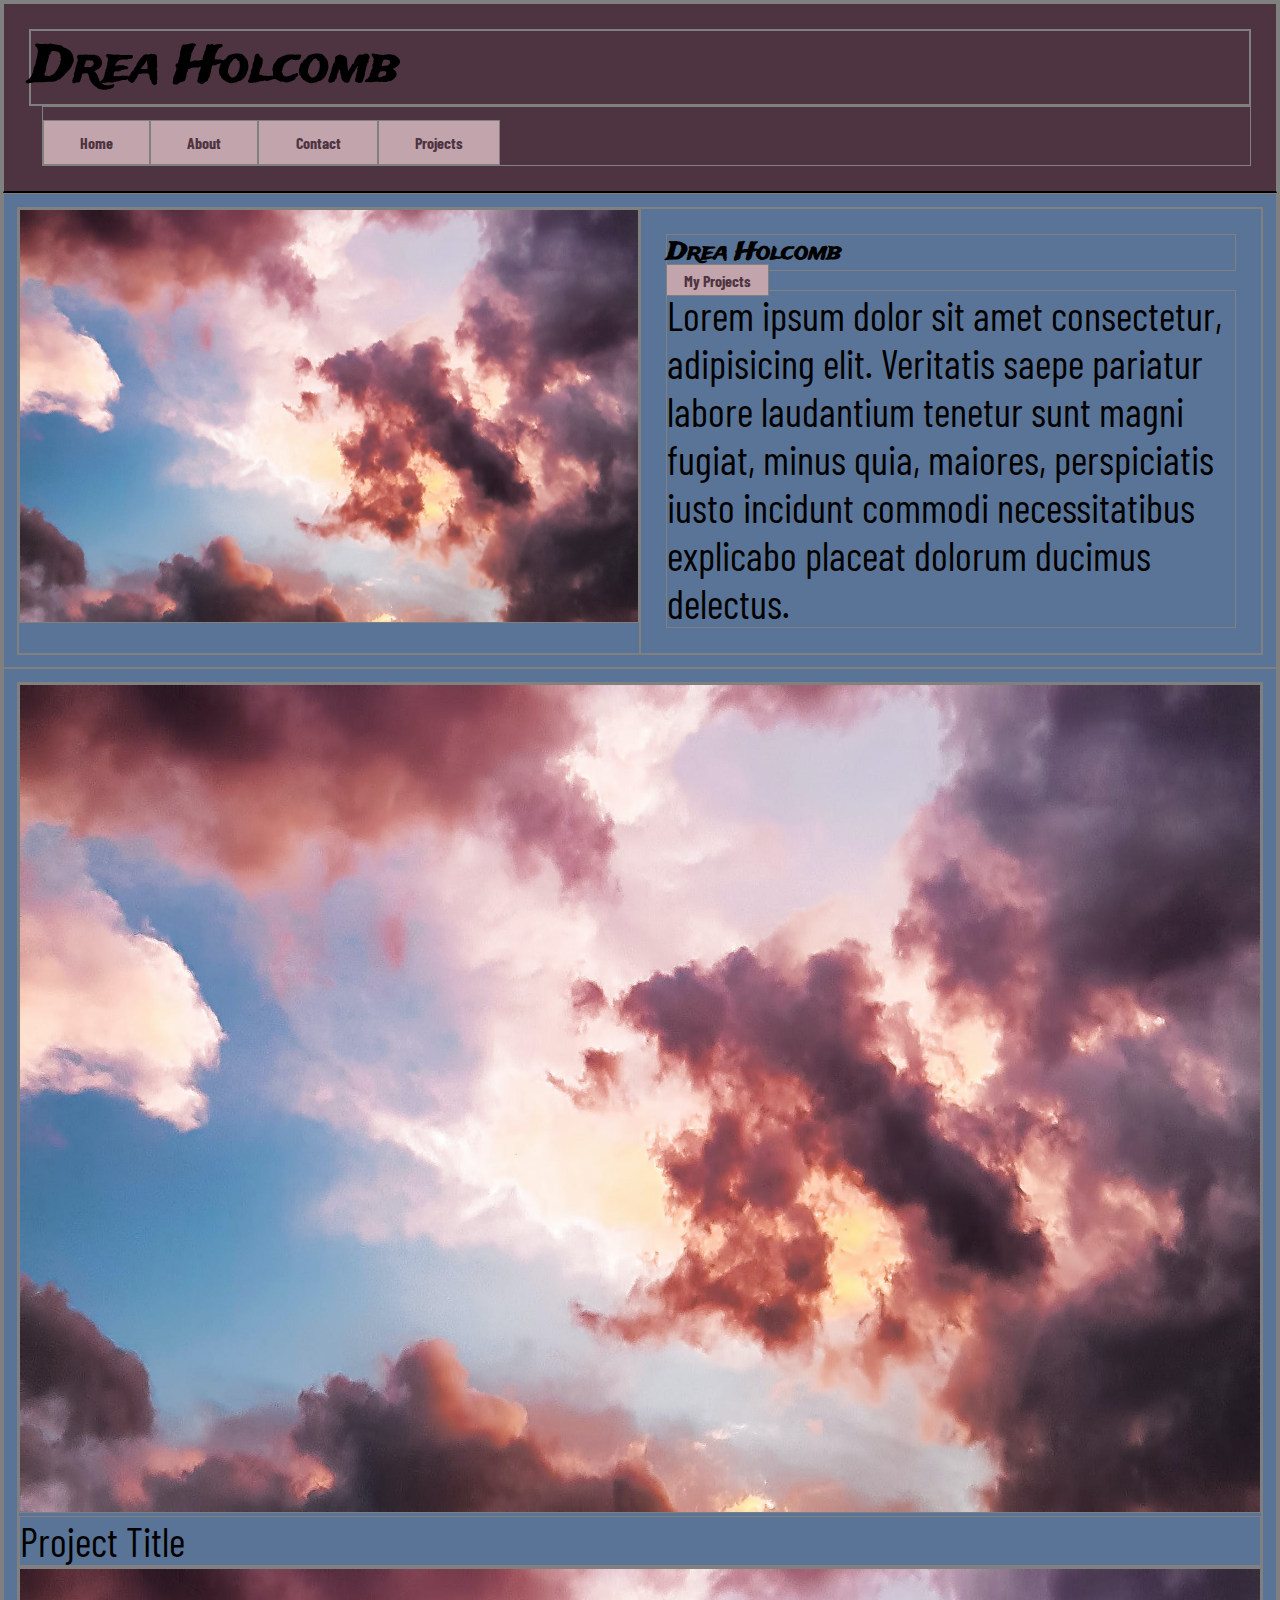
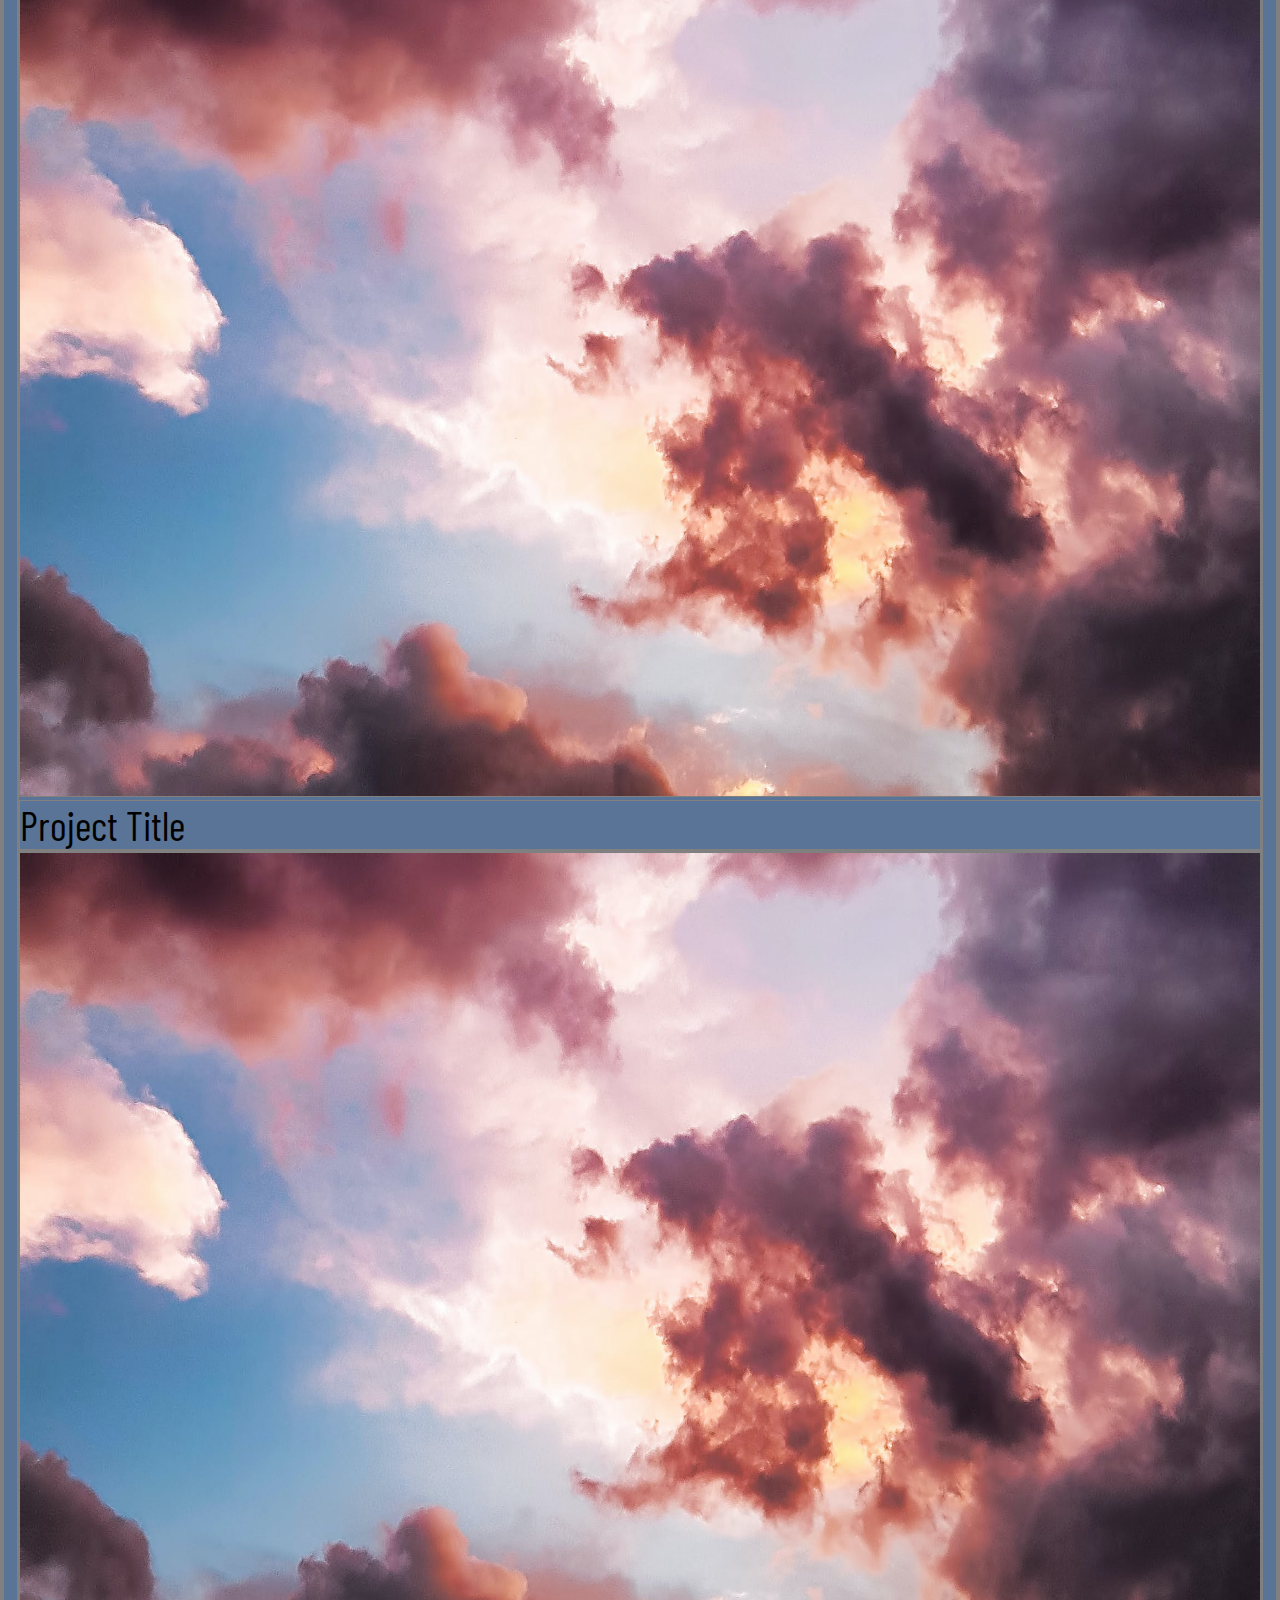
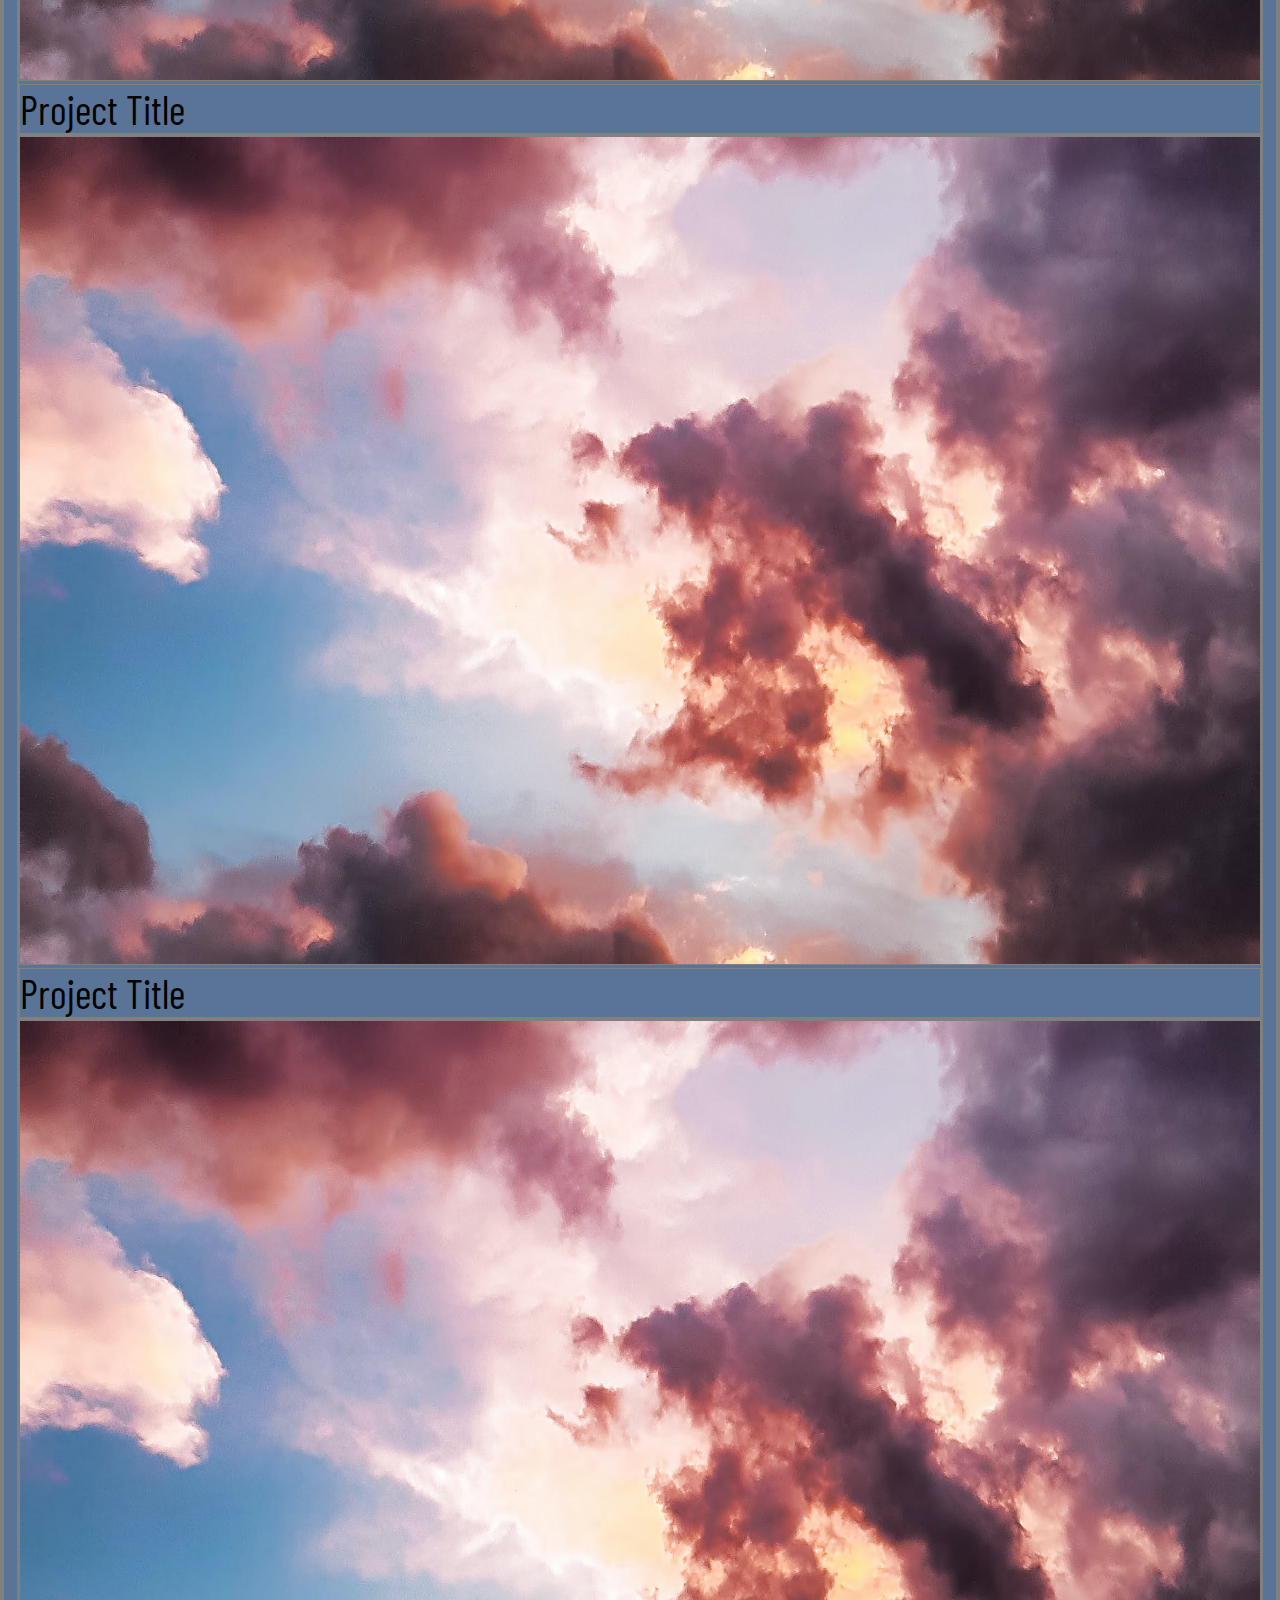
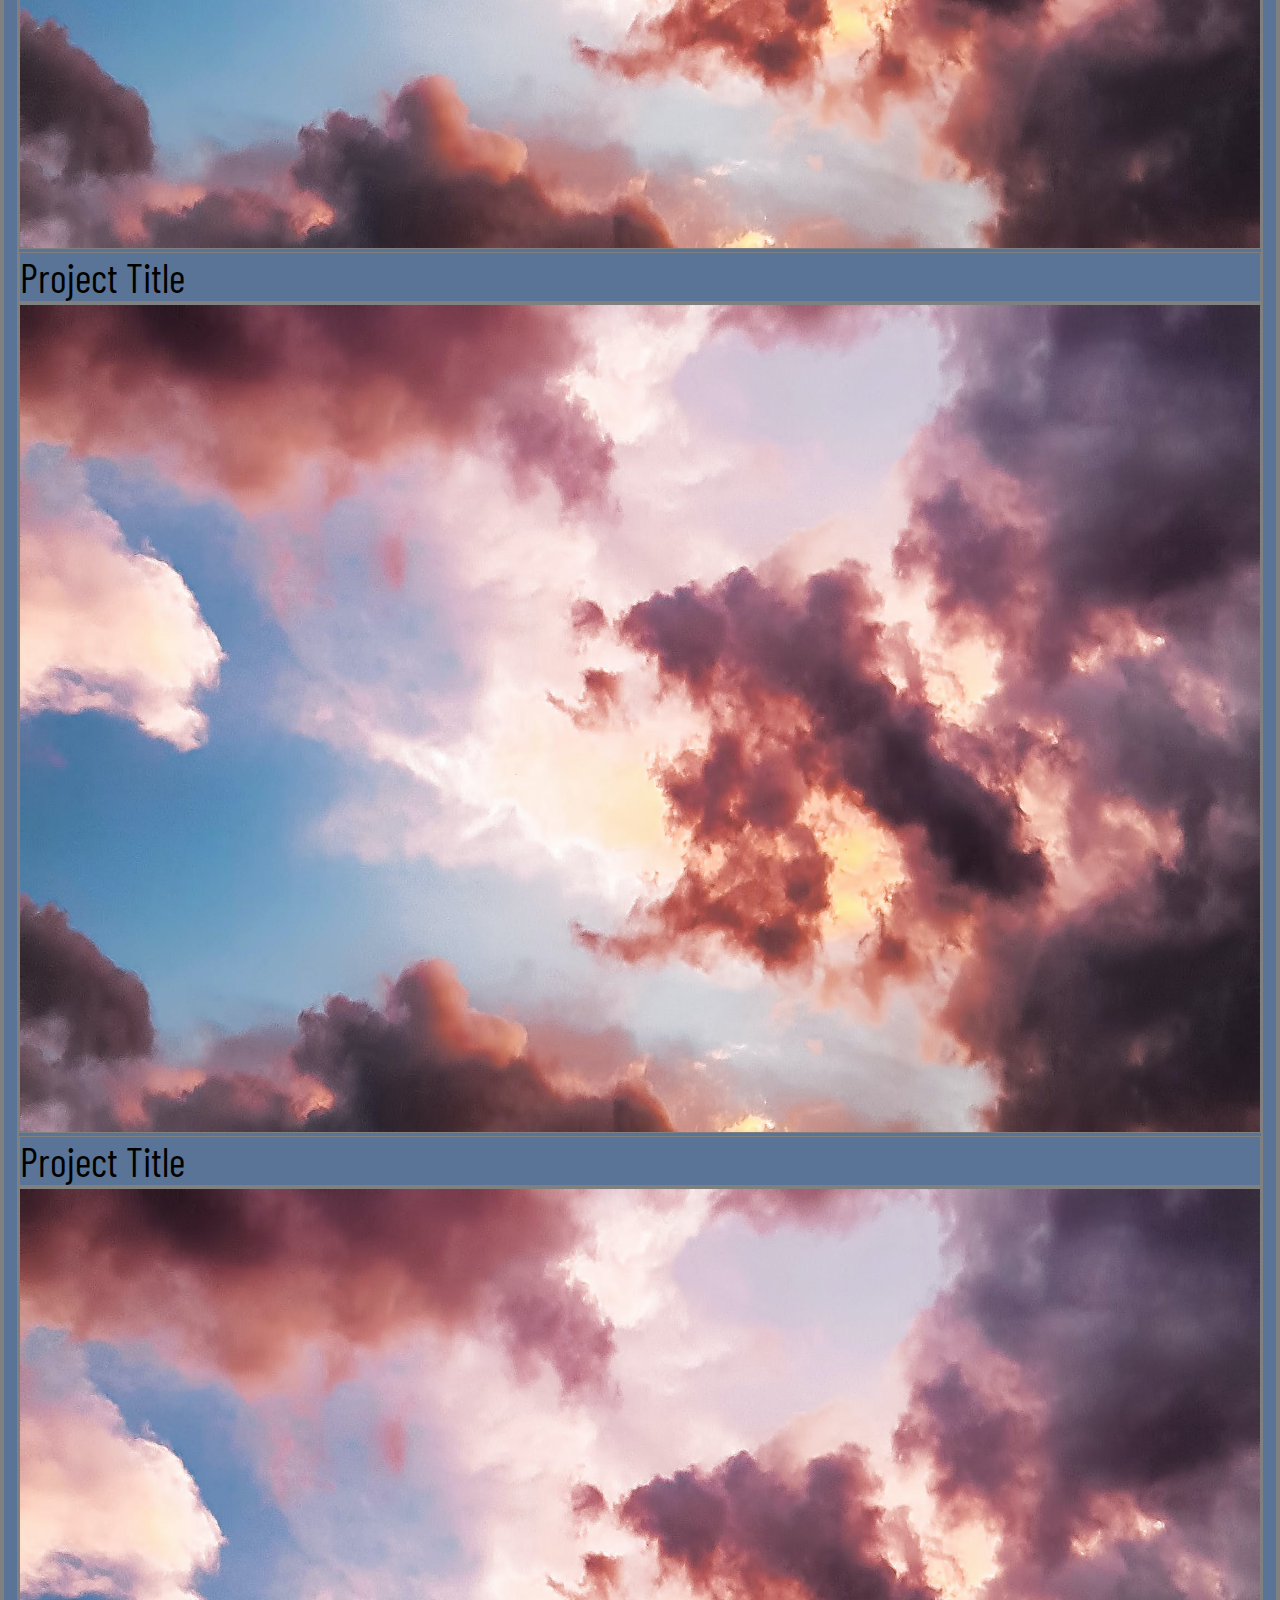
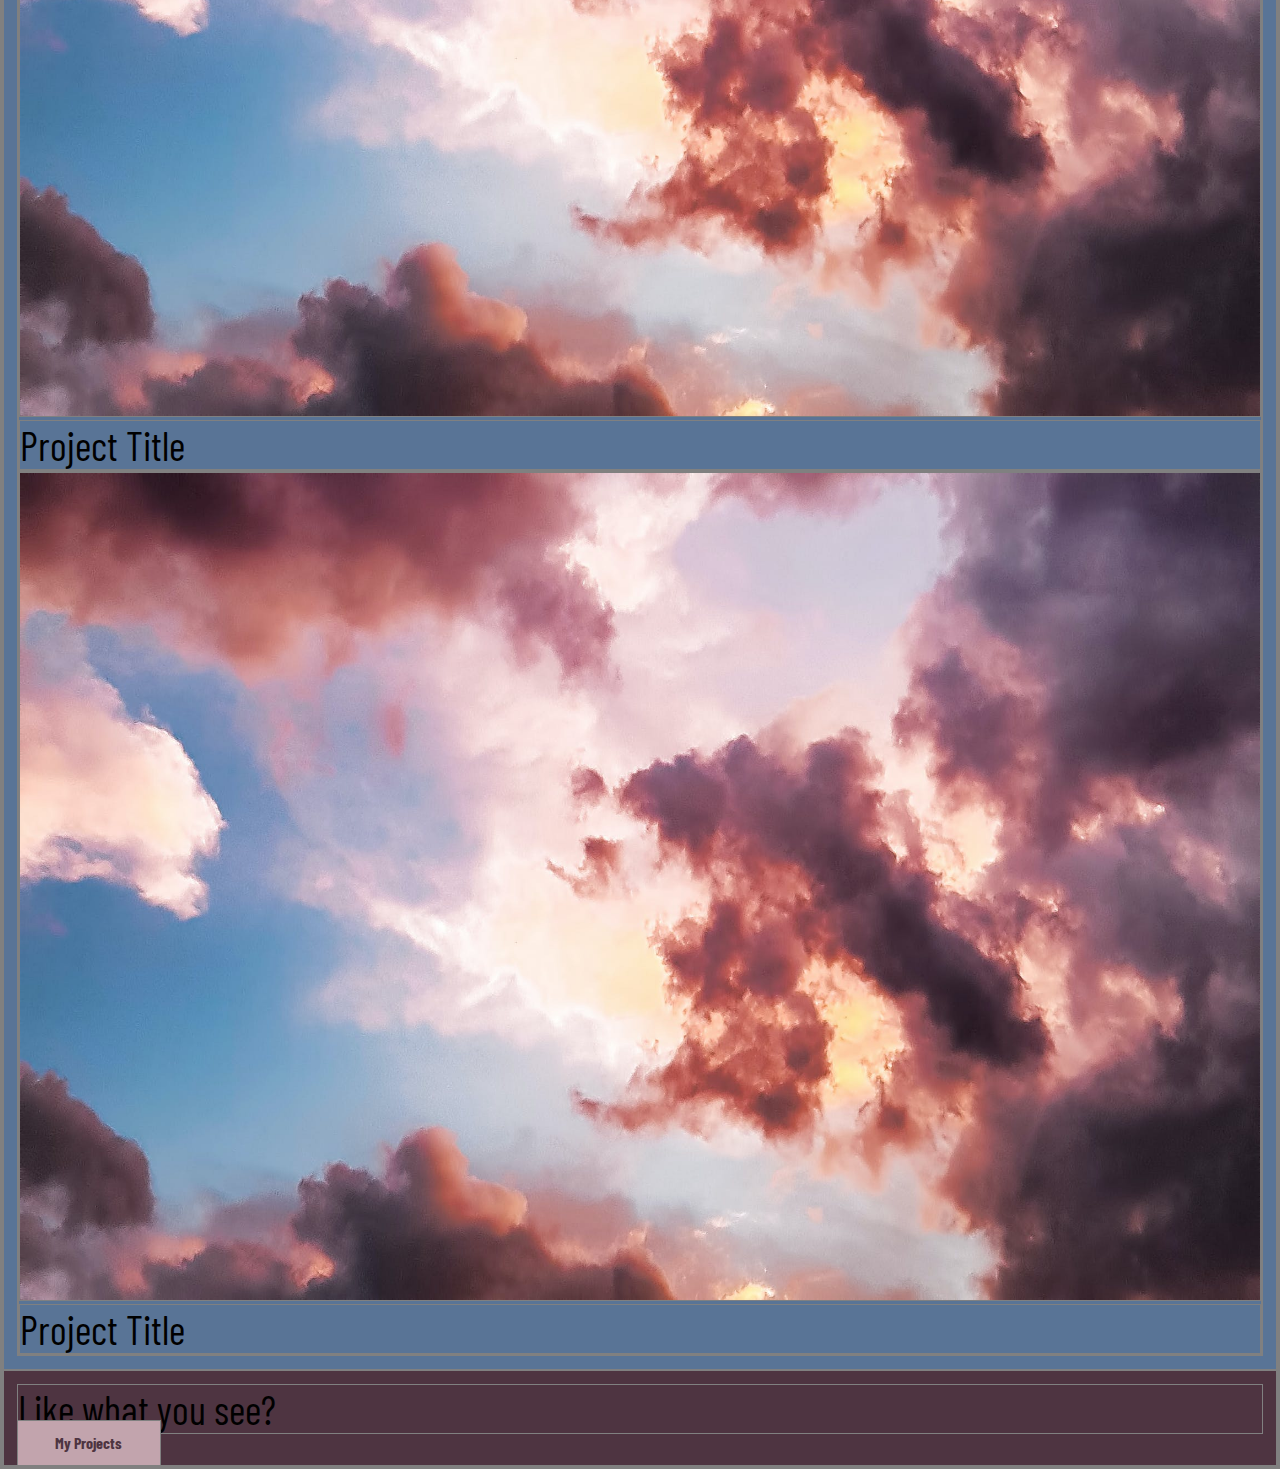
==== index.html @ c8335308 "html has been marked up, header is styled" ====
<!DOCTYPE html>
<html lang="en">
<head>
    <meta charset="UTF-8">
    <meta name="viewport" content="width=device-width, initial-scale=1.0">
    <title>Drea Holcomb Portfolio</title>
    <link rel="stylesheet" type="text/css" href="style/index.css">
</head>
<body>
    <div class="container">
        <header>
            <div class="head-text">
                <h1>Drea Holcomb</h1>
            </div>
            <nav>
                <a href="" class="nav-button">Home</a>
                <a href="" class="nav-button">About</a>
                <a href="" class="nav-button">Contact</a>
                <a href="" class="nav-button">Projects</a>
            </nav>
        </header>

        <section>
            <div class="info-container">
                <div class="big-image">
                    <img src="style/Resources/clouds 1.jpeg" alt="">
                </div>
                <div class="info">
                    <h2>Drea Holcomb</h2>
                    <a href="" class="btn">My Projects</a>

                    <p>Lorem ipsum dolor sit amet consectetur, adipisicing elit. Veritatis saepe pariatur labore laudantium tenetur sunt magni fugiat, minus quia, maiores, perspiciatis iusto incidunt commodi necessitatibus explicabo placeat dolorum ducimus delectus.</p>
                </div>
            </div>
        </section>
        <section>
            <div class="projects-section">
                <div class="project-box">
                    <img src="style/Resources/clouds 1.jpeg" alt="">
                    <p>Project Title</p>
                </div>

                <div class="project-box">
                    <img src="style/Resources/clouds 1.jpeg" alt="">
                    <p>Project Title</p>
                </div>

                <div class="project-box">
                    <img src="style/Resources/clouds 1.jpeg" alt="">
                    <p>Project Title</p>
                </div>

                <div class="project-box">
                    <img src="style/Resources/clouds 1.jpeg" alt="">
                    <p>Project Title</p>
                </div>

                <div class="project-box">
                    <img src="style/Resources/clouds 1.jpeg" alt="">
                    <p>Project Title</p>
                </div>

                <div class="project-box">
                    <img src="style/Resources/clouds 1.jpeg" alt="">
                    <p>Project Title</p>
                </div>

                <div class="project-box">
                    <img src="style/Resources/clouds 1.jpeg" alt="">
                    <p>Project Title</p>
                </div>

                <div class="project-box">
                    <img src="style/Resources/clouds 1.jpeg" alt="">
                    <p>Project Title</p>
                </div>
            </div>
        </section>

        <footer>
            <p>Like what you see?</p>
            <a href="" class="btn">My Projects</a>
        </footer>
    </div>
</body>
</html>
---- style/index.css ----
/* Add CSS styling here */
@import url('https://fonts.googleapis.com/css2?family=Barlow+Condensed&family=Trade+Winds&display=swap');

*{
  box-sizing:border-box;
  margin:0;
  padding:0;
  max-width:100%;
  border:1px solid grey;
}

html{
  font-size:62.5%
}

body{
  font-size: 1.6rem;
  font-family: 'Barlow Condensed', sans-serif;
  background-color: #597496;
}

h1{
  font-family: 'Trade Winds', cursive;
  font-size: 5rem;
} 

h2{
  font-family: 'Trade Winds', cursive;
}

header{
  padding:2%;
  background-color: #4E3441;
  border-bottom: black 2px solid;
}

section{
  padding:1%;
}

footer{
  padding:1%;
  background-color: #4E3441;
}

a{
  text-decoration:none;
  padding:1% 3%;
  font-weight:bold;
  background-color:#C2A4AD;
  color:#4E3441;
  margin-top: 1%;
  rad
}

p{
  font-size: 4rem;
}

/* header section */

nav{
  display:flex;
  margin-left: 1%;
}

.info-container{
  display:flex;
  justify-content: space-evenly;
}

.big-image{
  width:50%;
}

.info{
  width:50%;
  padding:2%;
}
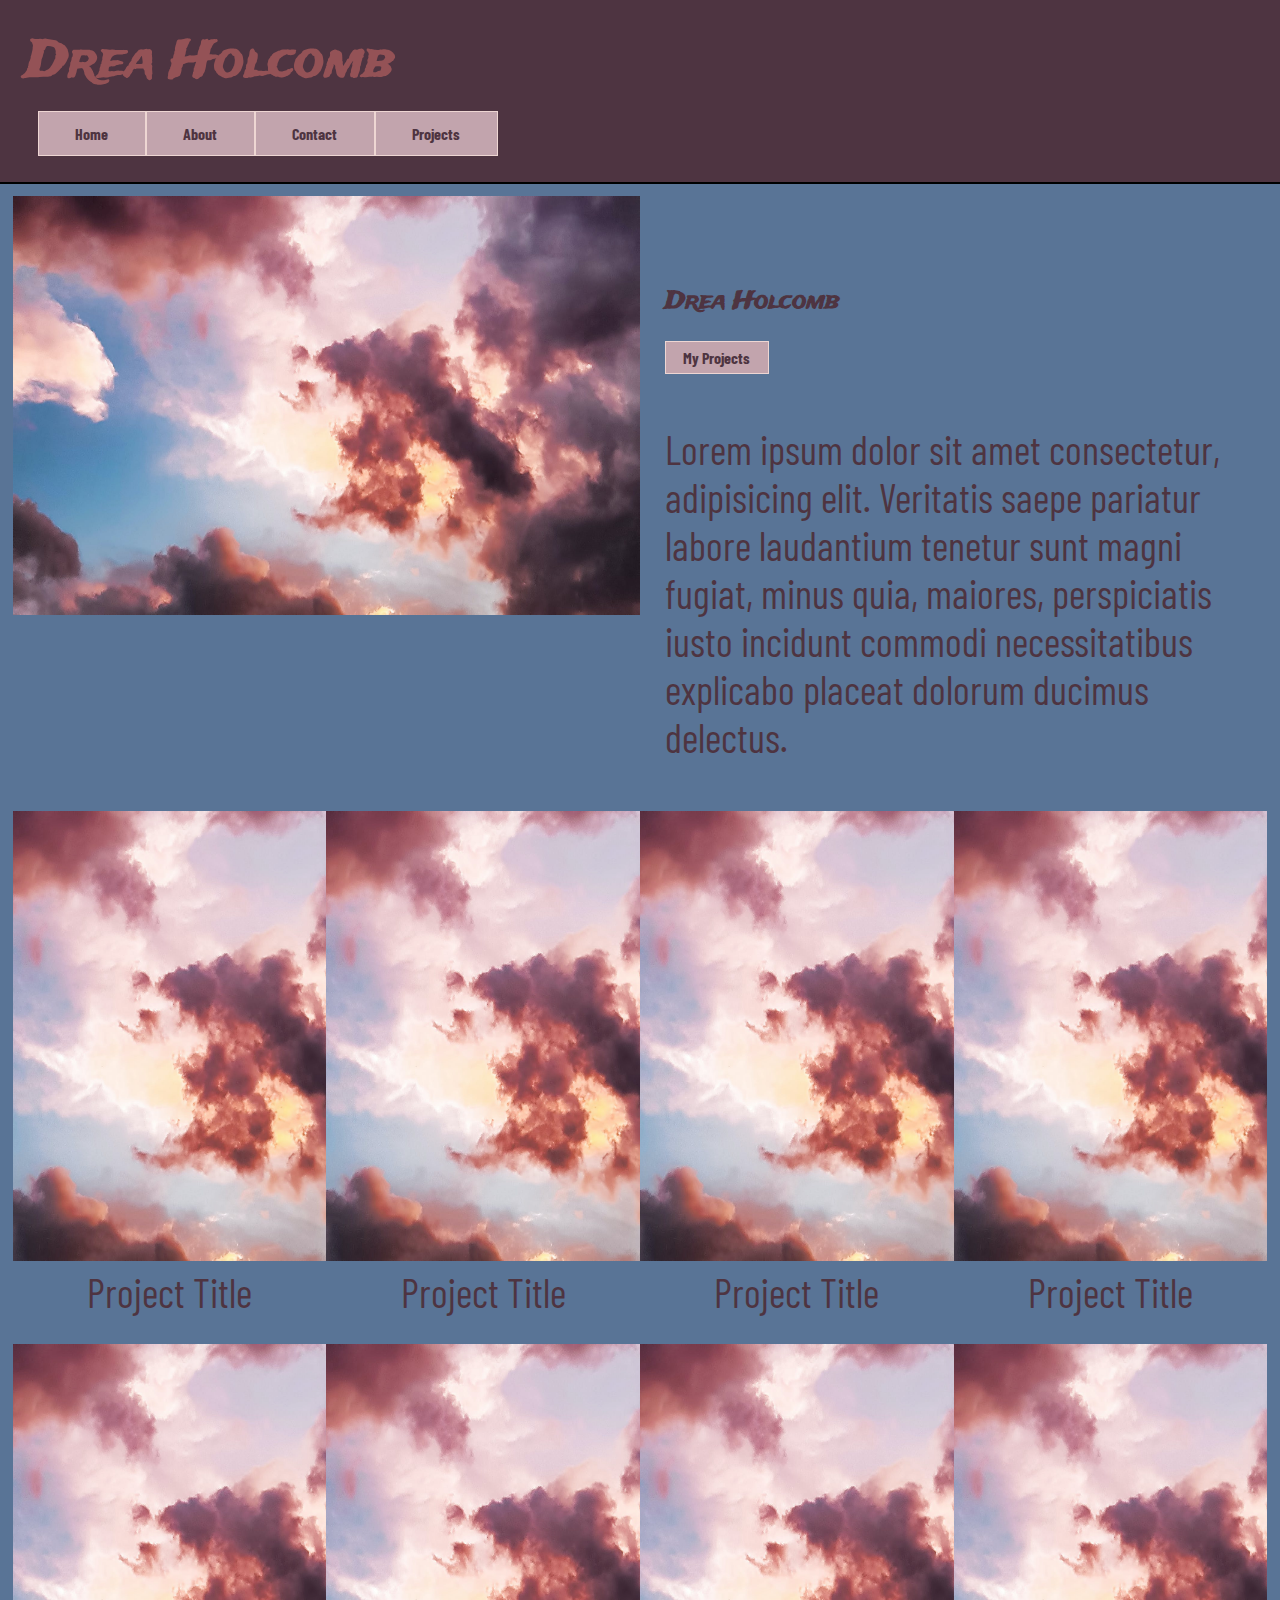
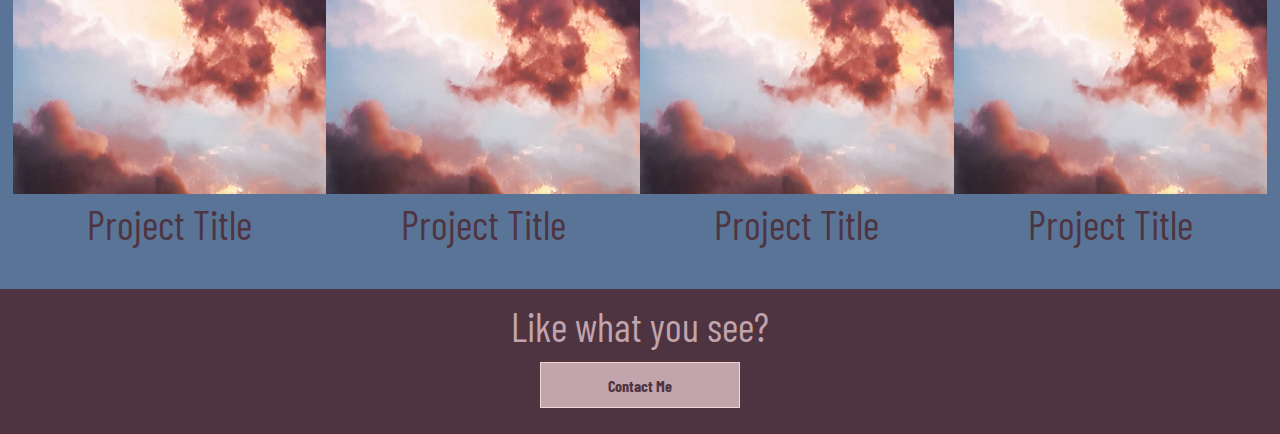
==== commit fa277088: "Home page completed" ====
--- a/index.html
+++ b/index.html
@@ -13,10 +13,10 @@
                 <h1>Drea Holcomb</h1>
             </div>
             <nav>
-                <a href="" class="nav-button">Home</a>
-                <a href="" class="nav-button">About</a>
-                <a href="" class="nav-button">Contact</a>
-                <a href="" class="nav-button">Projects</a>
+                <a href="index.html" class="nav-button">Home</a>
+                <a href="about.html" class="nav-button">About</a>
+                <a href="contact.html" class="nav-button">Contact</a>
+                <a href="projects.html" class="nav-button">Projects</a>
             </nav>
         </header>
 
@@ -52,6 +52,7 @@
 
                 <div class="project-box">
                     <img src="style/Resources/clouds 1.jpeg" alt="">
+            
                     <p>Project Title</p>
                 </div>
 
@@ -79,7 +80,7 @@
 
         <footer>
             <p>Like what you see?</p>
-            <a href="" class="btn">My Projects</a>
+            <a href="" class="btn">Contact Me</a>
         </footer>
     </div>
 </body>
--- a/style/index.css
+++ b/style/index.css
@@ -6,7 +6,7 @@
   margin:0;
   padding:0;
   max-width:100%;
-  border:1px solid grey;
+  
 }
 
 html{
@@ -17,15 +17,20 @@
   font-size: 1.6rem;
   font-family: 'Barlow Condensed', sans-serif;
   background-color: #597496;
+  color:#4E3441;
 }
 
 h1{
   font-family: 'Trade Winds', cursive;
   font-size: 5rem;
+  color:#945256;
 } 
 
 h2{
   font-family: 'Trade Winds', cursive;
+  color:#4E3441;
+  margin-bottom: 5%;
+  
 }
 
 header{
@@ -38,11 +43,6 @@
   padding:1%;
 }
 
-footer{
-  padding:1%;
-  background-color: #4E3441;
-}
-
 a{
   text-decoration:none;
   padding:1% 3%;
@@ -50,7 +50,16 @@
   background-color:#C2A4AD;
   color:#4E3441;
   margin-top: 1%;
-  rad
+  border: 1px solid #EED6D3;
+}
+
+a:hover{
+  background-color: #597496;
+  color: #C2A4AD;
+}
+
+a:active{
+  
 }
 
 p{
@@ -64,6 +73,8 @@
   margin-left: 1%;
 }
 
+/* info section */
+
 .info-container{
   display:flex;
   justify-content: space-evenly;
@@ -76,5 +87,52 @@
 .info{
   width:50%;
   padding:2%;
+  margin-top: 5%;
 }
 
+.info p{
+  margin-top: 10%;
+}
+
+/* projects section */
+
+.projects-section{
+  display:flex;
+  flex-direction: row;
+  align-content: space around;
+  flex-wrap: wrap;
+}
+
+
+.project-box{
+  width:25%;
+  text-align:center;
+  padding-bottom: 2%;
+}
+
+.project-box img{
+height: 450px;
+width: 450px;
+object-fit: cover;
+}
+
+.project-box p{
+  padding: 1%;
+}
+
+/* footer */
+
+footer{
+  padding:1%;
+  background-color: #4E3441;
+  display:flex;
+  flex-direction: column;
+  color:#C2A4AD;
+  text-align: center;
+  justify-content: center;
+}
+
+footer .btn{
+  width: 200px;
+  margin: 1% auto;
+}
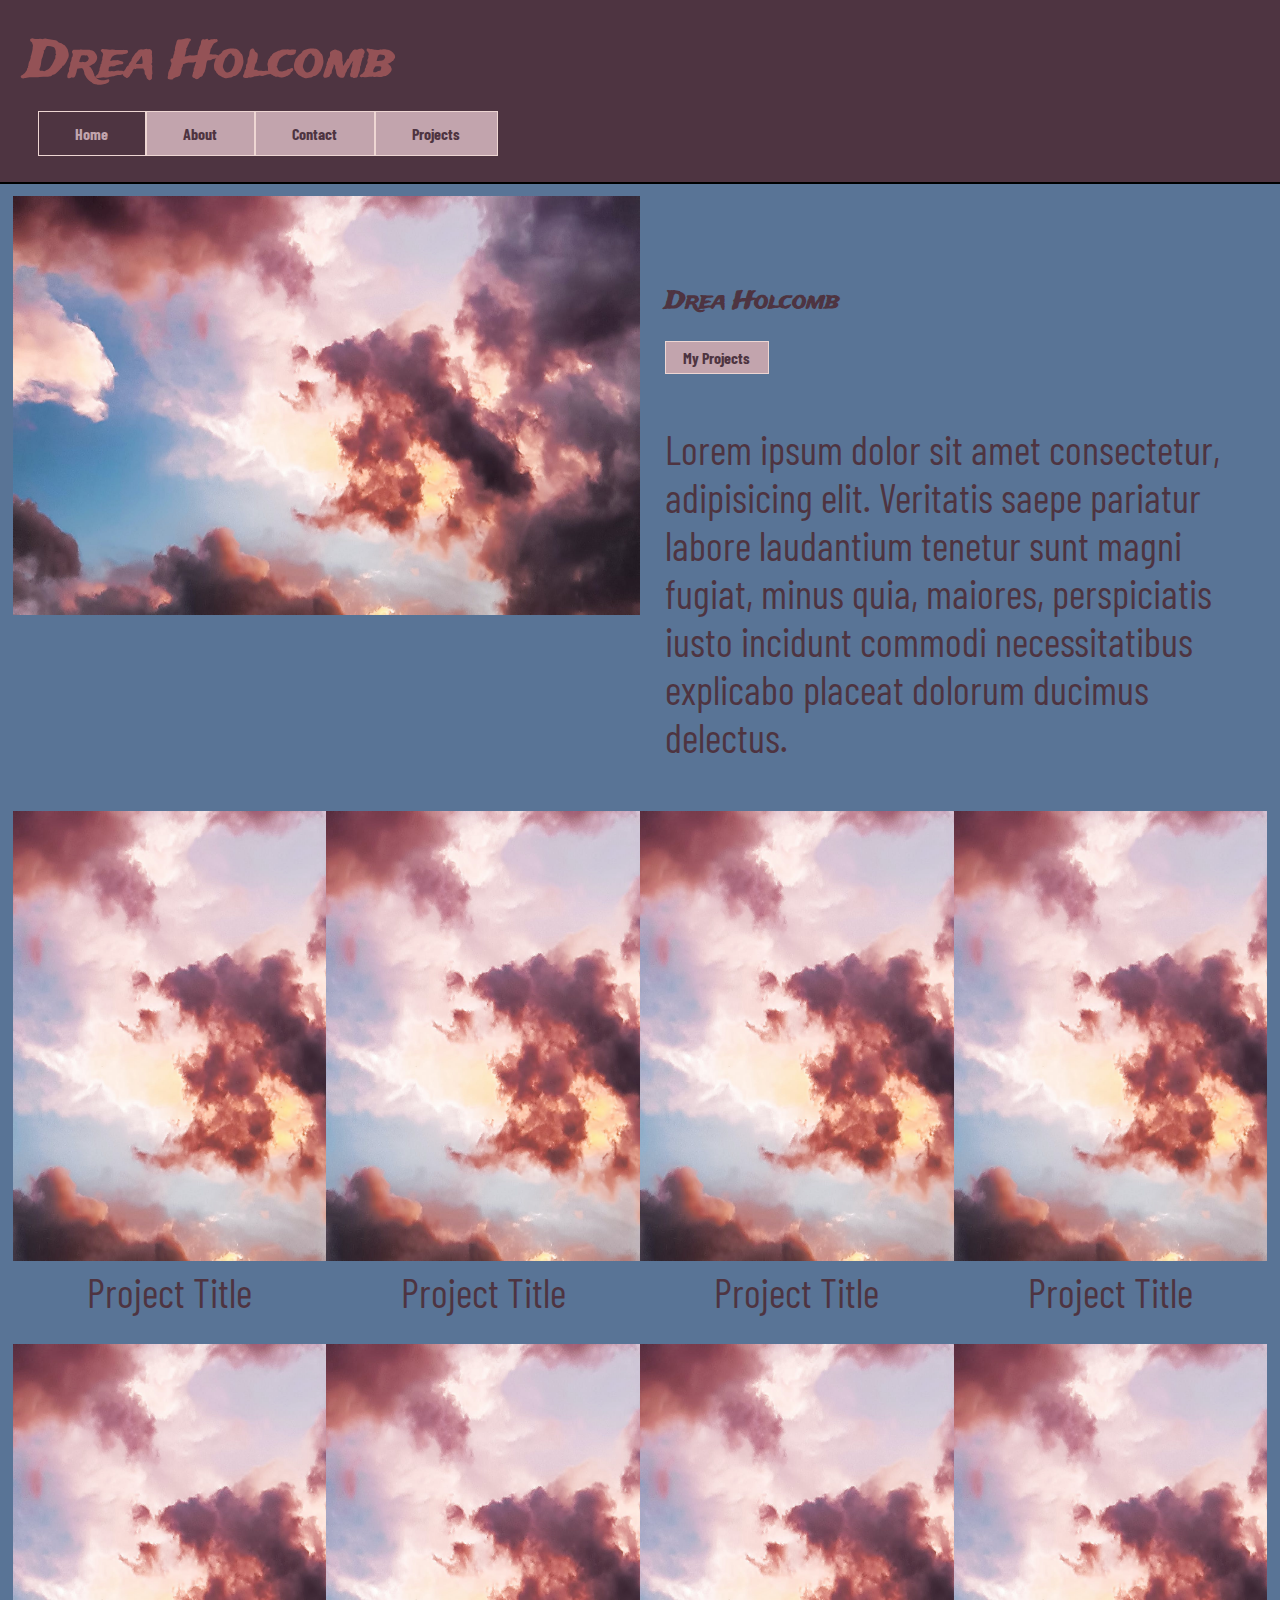
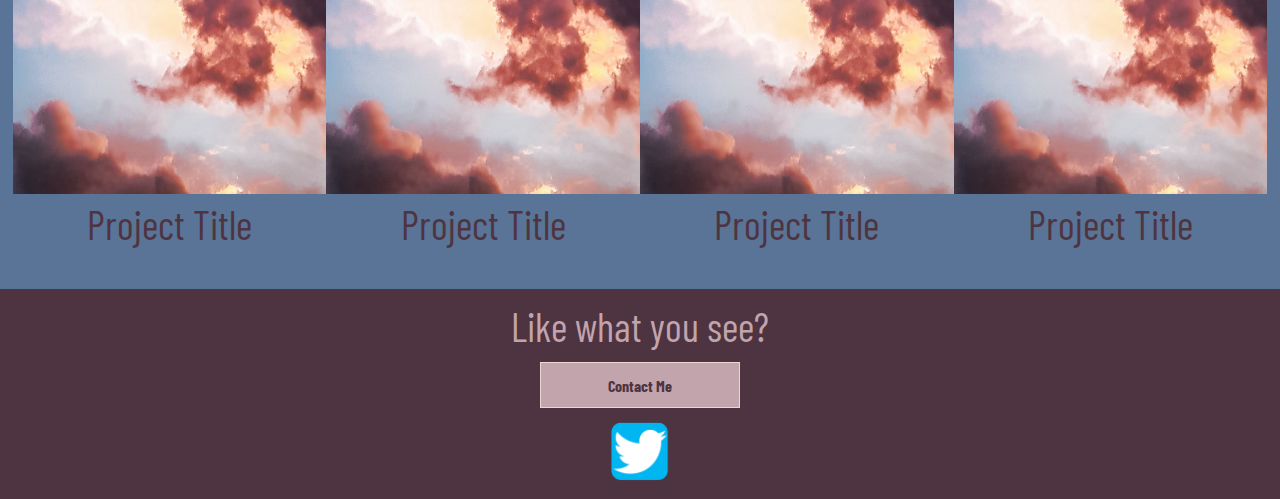
==== commit cfe875db: "website complete. navigation links to proper pages." ====
--- a/index.html
+++ b/index.html
@@ -13,7 +13,7 @@
                 <h1>Drea Holcomb</h1>
             </div>
             <nav>
-                <a href="index.html" class="nav-button">Home</a>
+                <a href="index.html" class="active-page">Home</a>
                 <a href="about.html" class="nav-button">About</a>
                 <a href="contact.html" class="nav-button">Contact</a>
                 <a href="projects.html" class="nav-button">Projects</a>
@@ -27,7 +27,7 @@
                 </div>
                 <div class="info">
                     <h2>Drea Holcomb</h2>
-                    <a href="" class="btn">My Projects</a>
+                    <a href="projects.html" class="btn">My Projects</a>
 
                     <p>Lorem ipsum dolor sit amet consectetur, adipisicing elit. Veritatis saepe pariatur labore laudantium tenetur sunt magni fugiat, minus quia, maiores, perspiciatis iusto incidunt commodi necessitatibus explicabo placeat dolorum ducimus delectus.</p>
                 </div>
@@ -80,7 +80,10 @@
 
         <footer>
             <p>Like what you see?</p>
-            <a href="" class="btn">Contact Me</a>
+            <a href="contact.html" class="btn">Contact Me</a>
+            <a href="https://twitter.com/" class="social">
+            <img src="style/Resources/twitter.png" alt="HTML tutorial">
+              </a>
         </footer>
     </div>
 </body>
--- a/style/index.css
+++ b/style/index.css
@@ -43,7 +43,17 @@
   padding:1%;
 }
 
-a{
+nav a{
+  text-decoration:none;
+  padding:1% 3%;
+  font-weight:bold;
+  background-color:#C2A4AD;
+  color:#4E3441;
+  margin-top: 1%;
+  border: 1px solid #EED6D3;
+}
+
+.btn{
   text-decoration:none;
   padding:1% 3%;
   font-weight:bold;
@@ -58,8 +68,9 @@
   color: #C2A4AD;
 }
 
-a:active{
-  
+.active-page{
+  color:#C2A4AD;
+  background-color:#4E3441;
 }
 
 p{
@@ -136,3 +147,7 @@
   width: 200px;
   margin: 1% auto;
 }
+
+footer img{
+  width: 5%;
+}
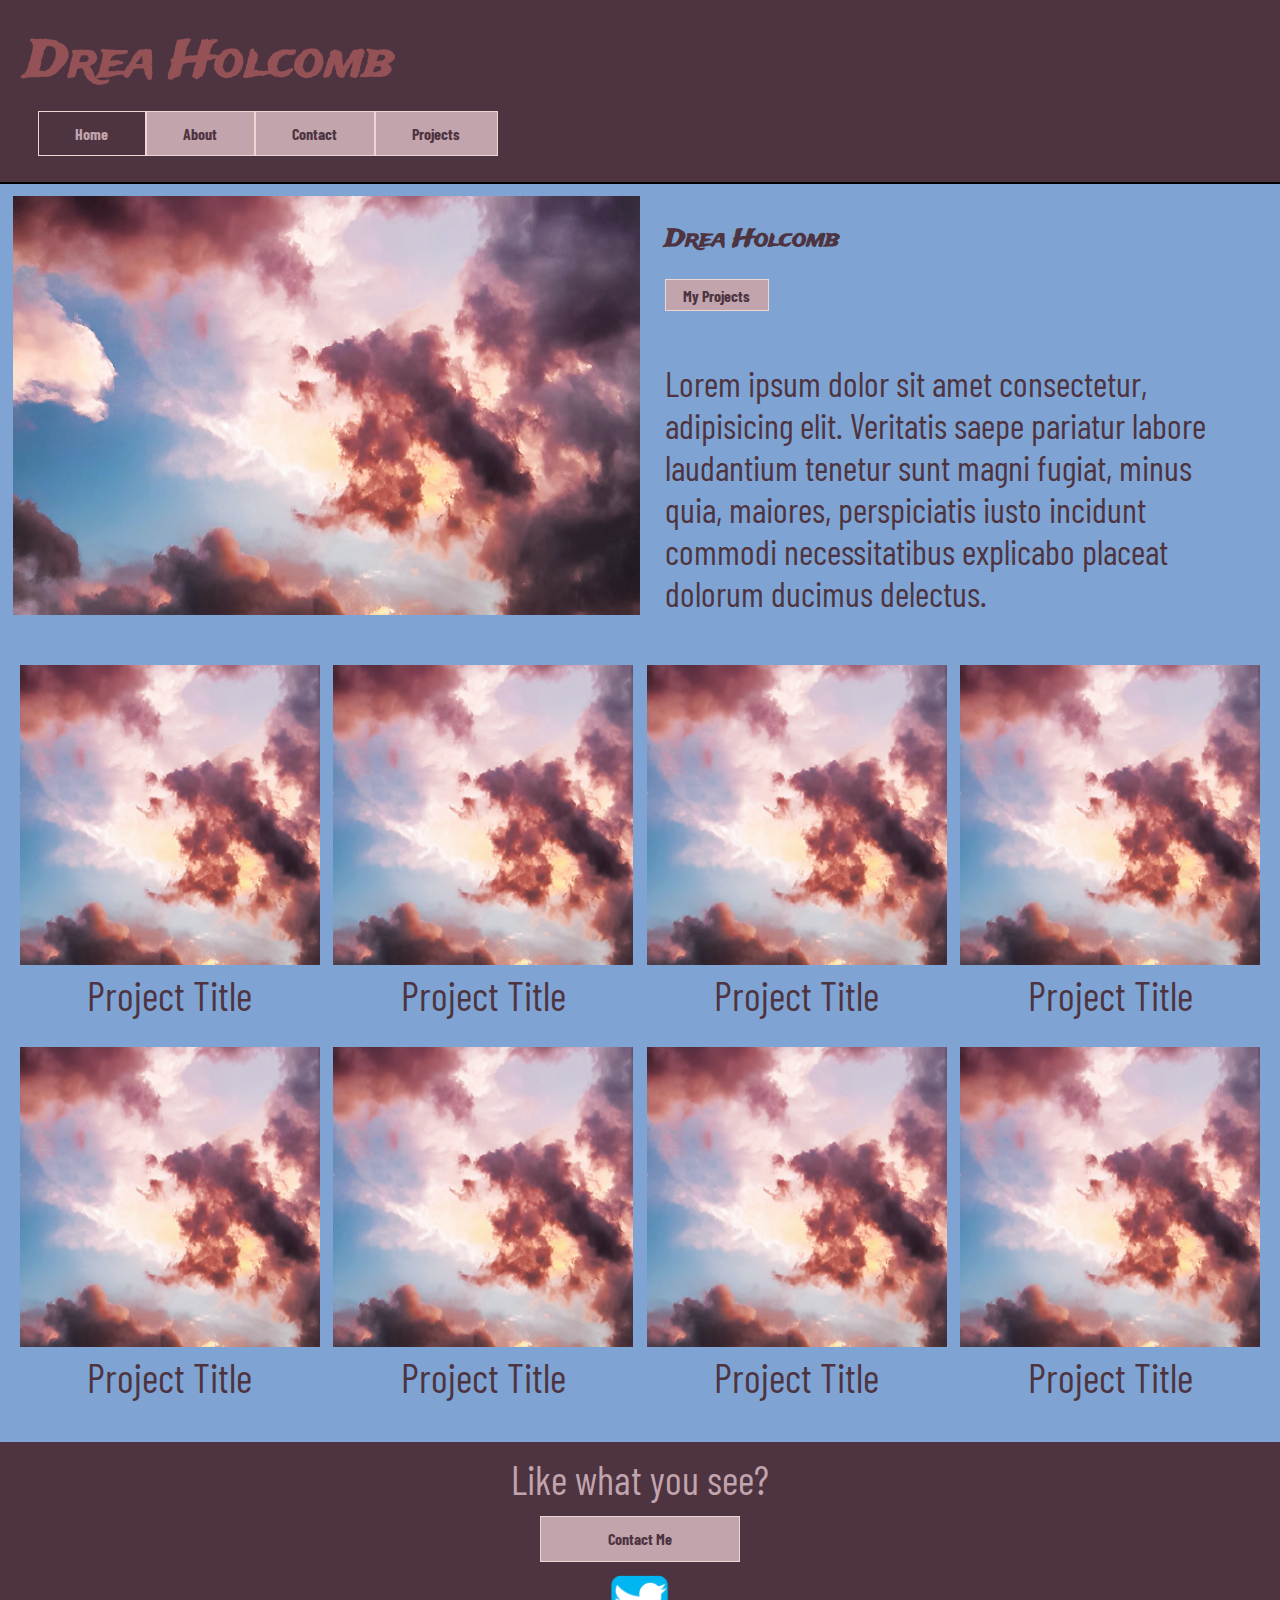
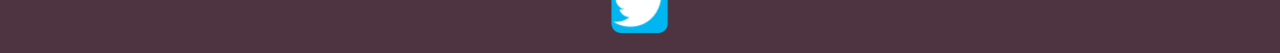
==== commit c6be8196: "Ensured semantic html was optimal for accessibility; added hidden link to skip to main content; ran " ====
--- a/index.html
+++ b/index.html
@@ -9,6 +9,7 @@
 <body>
     <div class="container">
         <header>
+            <a href="#main-content" class="visually-hidden">click here to skip to main content</a>
             <div class="head-text">
                 <h1>Drea Holcomb</h1>
             </div>
@@ -19,11 +20,11 @@
                 <a href="projects.html" class="nav-button">Projects</a>
             </nav>
         </header>
-
+        <span id="main-content"></span>
         <section>
             <div class="info-container">
                 <div class="big-image">
-                    <img src="style/Resources/clouds 1.jpeg" alt="">
+                    <img src="style/Resources/clouds 1.jpeg" alt="artistic cloud photo">
                 </div>
                 <div class="info">
                     <h2>Drea Holcomb</h2>
@@ -36,53 +37,54 @@
         <section>
             <div class="projects-section">
                 <div class="project-box">
-                    <img src="style/Resources/clouds 1.jpeg" alt="">
+                    <img src="style/Resources/clouds 1.jpeg" alt="artistic cloud photo">
                     <p>Project Title</p>
                 </div>
 
                 <div class="project-box">
-                    <img src="style/Resources/clouds 1.jpeg" alt="">
+                    <img src="style/Resources/clouds 1.jpeg" alt="artistic cloud photo">
                     <p>Project Title</p>
                 </div>
 
                 <div class="project-box">
-                    <img src="style/Resources/clouds 1.jpeg" alt="">
+                    <img src="style/Resources/clouds 1.jpeg" alt="artistic cloud photo">
                     <p>Project Title</p>
                 </div>
 
                 <div class="project-box">
-                    <img src="style/Resources/clouds 1.jpeg" alt="">
+                    <img src="style/Resources/clouds 1.jpeg" alt="artistic cloud photo">
             
                     <p>Project Title</p>
                 </div>
 
                 <div class="project-box">
-                    <img src="style/Resources/clouds 1.jpeg" alt="">
+                    <img src="style/Resources/clouds 1.jpeg" alt="artistic cloud photo">
                     <p>Project Title</p>
                 </div>
 
                 <div class="project-box">
-                    <img src="style/Resources/clouds 1.jpeg" alt="">
+                    <img src="style/Resources/clouds 1.jpeg" alt="artistic cloud photo">
                     <p>Project Title</p>
                 </div>
 
                 <div class="project-box">
-                    <img src="style/Resources/clouds 1.jpeg" alt="">
+                    <img src="style/Resources/clouds 1.jpeg" alt="artistic cloud photo">
                     <p>Project Title</p>
                 </div>
 
                 <div class="project-box">
-                    <img src="style/Resources/clouds 1.jpeg" alt="">
+                    <img src="style/Resources/clouds 1.jpeg" alt="artistic cloud photo">
                     <p>Project Title</p>
                 </div>
             </div>
         </section>
+        
 
         <footer>
             <p>Like what you see?</p>
             <a href="contact.html" class="btn">Contact Me</a>
             <a href="https://twitter.com/" class="social">
-            <img src="style/Resources/twitter.png" alt="HTML tutorial">
+            <img src="style/Resources/twitter.png" alt="twitter logo">
               </a>
         </footer>
     </div>
--- a/style/index.css
+++ b/style/index.css
@@ -6,7 +6,6 @@
   margin:0;
   padding:0;
   max-width:100%;
-  
 }
 
 html{
@@ -16,8 +15,18 @@
 body{
   font-size: 1.6rem;
   font-family: 'Barlow Condensed', sans-serif;
-  background-color: #597496;
-  color:#4E3441;
+  background-color: #7fa4d3;
+  color:#4E3441;
+}
+
+.visually-hidden {
+  clip: rect(0 0 0 0);
+  clip-path: inset(50%);
+  height: 1px;
+  overflow: hidden;
+  position: absolute;
+  white-space: nowrap;
+  width: 1px;
 }
 
 h1{
@@ -43,6 +52,37 @@
   padding:1%;
 }
 
+.btn{
+  text-decoration:none;
+  padding:1% 3%;
+  font-weight:bold;
+  background-color:#C2A4AD;
+  color:#4E3441;
+  margin-top: 1%;
+  border: 1px solid #EED6D3;
+}
+
+a:hover{
+  background-color: #597496;
+  color: #C2A4AD;
+}
+
+.active-page{
+  color:#C2A4AD;
+  background-color:#4E3441;
+}
+
+p{
+  font-size: 4rem;
+}
+
+/* header section */
+
+nav{
+  display:flex;
+  margin-left: 1%;
+}
+
 nav a{
   text-decoration:none;
   padding:1% 3%;
@@ -53,37 +93,6 @@
   border: 1px solid #EED6D3;
 }
 
-.btn{
-  text-decoration:none;
-  padding:1% 3%;
-  font-weight:bold;
-  background-color:#C2A4AD;
-  color:#4E3441;
-  margin-top: 1%;
-  border: 1px solid #EED6D3;
-}
-
-a:hover{
-  background-color: #597496;
-  color: #C2A4AD;
-}
-
-.active-page{
-  color:#C2A4AD;
-  background-color:#4E3441;
-}
-
-p{
-  font-size: 4rem;
-}
-
-/* header section */
-
-nav{
-  display:flex;
-  margin-left: 1%;
-}
-
 /* info section */
 
 .info-container{
@@ -122,8 +131,8 @@
 }
 
 .project-box img{
-height: 450px;
-width: 450px;
+height: 45rem;
+width: 45rem;
 object-fit: cover;
 }
 
@@ -144,10 +153,127 @@
 }
 
 footer .btn{
-  width: 200px;
+  width: 20rem;
   margin: 1% auto;
 }
 
 footer img{
   width: 5%;
 }
+
+.social:hover{
+background-color:#4E3441;
+}
+
+/* start media queries */
+
+/* begin styling for laptop width 1366×768 */
+@media(max-width: 1366px){
+  .info{
+    margin-top: 0%;
+  }
+  .info p{
+    font-size: 3.5rem;
+  }
+  .project-box img{
+    width: 30rem;
+    height: 30rem;
+  }
+}
+
+/* end styling for laptop and begin styles for 800px tablet width */
+@media(max-width:800px){
+  h1{
+    text-align: center;
+    font-size: 8rem;
+  }
+  nav{
+    width: 100%;
+    font-size: 3rem;
+    text-align: center;
+    justify-content: space-around;
+    margin:0 auto;
+  }
+  nav a{
+    width:25%;
+  }
+  .info-container{
+    flex-direction: column;
+  }
+  .info-container div{
+    width:100%;
+    justify-content: space-around;
+  }
+  .info{
+    text-align: center;
+    margin-top: 2%;
+  }
+
+  h2{
+    font-size: 4rem;
+  }
+  .btn{
+    font-size: 3rem;
+  }
+  .project-box{
+    width:50%;
+    font-size: 2rem;
+  }
+  .project-box img{
+    height: 35rem;
+    width: 35rem;
+    text-align:center;
+  }
+}
+
+/* end styles for tablet width and begin styles for 500px mobile width */
+@media(max-width:500px){
+  h1{
+    font-size: 5rem;
+  }
+  nav{
+    flex-direction: column;
+    align-items: center;
+  }
+  nav a{
+    width:40%;
+  }
+
+  .info p{
+    font-size: 3.5rem;
+    margin-top: 1.5%;
+  }
+  h2{
+    margin-bottom: 1%;
+  }
+  .project-box{
+    width:100%;
+    margin-top: 10%;
+  }
+  .project-box img{
+    width: 40rem;
+    height: 40rem;
+  }
+  footer img{
+    width:20%;
+    text-align: center;
+  }
+}
+
+/* end standard mobile styling and begin styling for iPhone: 360×640 */
+
+@media(max-width:360px){
+  .info p{
+    font-size: 2.5rem;
+  }
+  .project-box p{
+    font-size: 3rem;
+  }
+  .project-box img{
+    height: 30rem;
+    width: 30rem;
+  }
+  footer p{
+    font-size: 3rem;
+  }
+}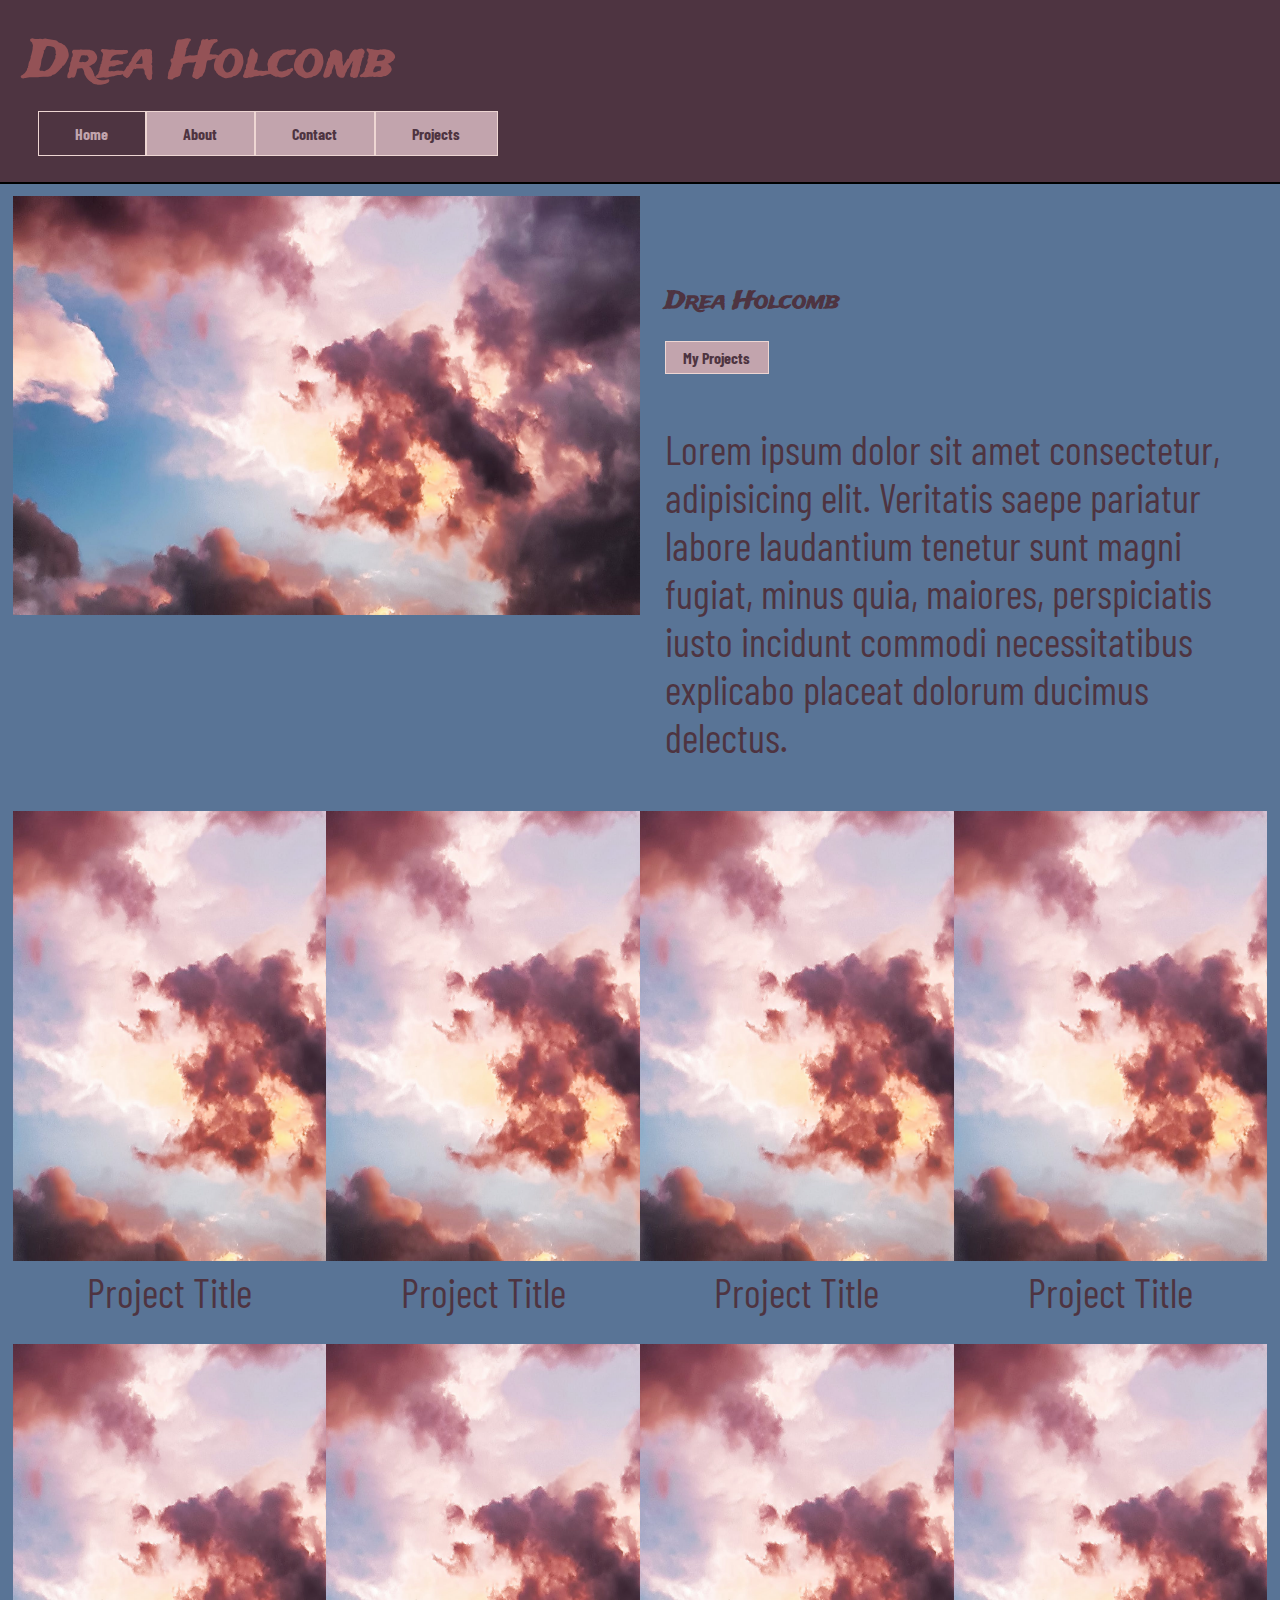
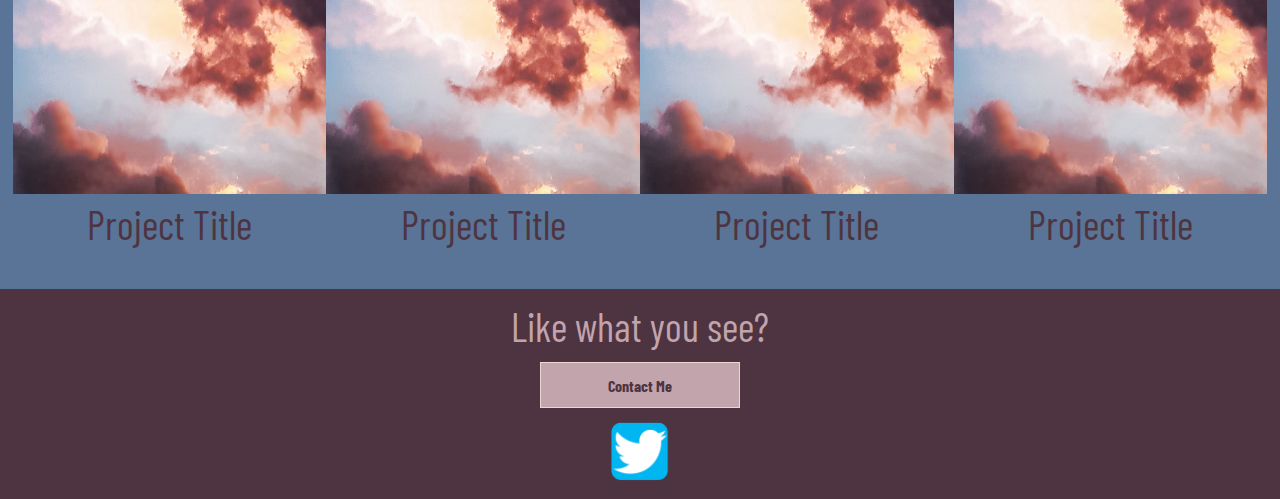
==== commit 1a3d81fb: "Merge pull request #1 from metempsychotic/andrea-holcomb" ====
--- a/index.html
+++ b/index.html
@@ -9,7 +9,6 @@
 <body>
     <div class="container">
         <header>
-            <a href="#main-content" class="visually-hidden">click here to skip to main content</a>
             <div class="head-text">
                 <h1>Drea Holcomb</h1>
             </div>
@@ -20,11 +19,11 @@
                 <a href="projects.html" class="nav-button">Projects</a>
             </nav>
         </header>
-        <span id="main-content"></span>
+
         <section>
             <div class="info-container">
                 <div class="big-image">
-                    <img src="style/Resources/clouds 1.jpeg" alt="artistic cloud photo">
+                    <img src="style/Resources/clouds 1.jpeg" alt="">
                 </div>
                 <div class="info">
                     <h2>Drea Holcomb</h2>
@@ -37,54 +36,53 @@
         <section>
             <div class="projects-section">
                 <div class="project-box">
-                    <img src="style/Resources/clouds 1.jpeg" alt="artistic cloud photo">
+                    <img src="style/Resources/clouds 1.jpeg" alt="">
                     <p>Project Title</p>
                 </div>
 
                 <div class="project-box">
-                    <img src="style/Resources/clouds 1.jpeg" alt="artistic cloud photo">
+                    <img src="style/Resources/clouds 1.jpeg" alt="">
                     <p>Project Title</p>
                 </div>
 
                 <div class="project-box">
-                    <img src="style/Resources/clouds 1.jpeg" alt="artistic cloud photo">
+                    <img src="style/Resources/clouds 1.jpeg" alt="">
                     <p>Project Title</p>
                 </div>
 
                 <div class="project-box">
-                    <img src="style/Resources/clouds 1.jpeg" alt="artistic cloud photo">
+                    <img src="style/Resources/clouds 1.jpeg" alt="">
             
                     <p>Project Title</p>
                 </div>
 
                 <div class="project-box">
-                    <img src="style/Resources/clouds 1.jpeg" alt="artistic cloud photo">
+                    <img src="style/Resources/clouds 1.jpeg" alt="">
                     <p>Project Title</p>
                 </div>
 
                 <div class="project-box">
-                    <img src="style/Resources/clouds 1.jpeg" alt="artistic cloud photo">
+                    <img src="style/Resources/clouds 1.jpeg" alt="">
                     <p>Project Title</p>
                 </div>
 
                 <div class="project-box">
-                    <img src="style/Resources/clouds 1.jpeg" alt="artistic cloud photo">
+                    <img src="style/Resources/clouds 1.jpeg" alt="">
                     <p>Project Title</p>
                 </div>
 
                 <div class="project-box">
-                    <img src="style/Resources/clouds 1.jpeg" alt="artistic cloud photo">
+                    <img src="style/Resources/clouds 1.jpeg" alt="">
                     <p>Project Title</p>
                 </div>
             </div>
         </section>
-        
 
         <footer>
             <p>Like what you see?</p>
             <a href="contact.html" class="btn">Contact Me</a>
             <a href="https://twitter.com/" class="social">
-            <img src="style/Resources/twitter.png" alt="twitter logo">
+            <img src="style/Resources/twitter.png" alt="HTML tutorial">
               </a>
         </footer>
     </div>
--- a/style/index.css
+++ b/style/index.css
@@ -6,6 +6,7 @@
   margin:0;
   padding:0;
   max-width:100%;
+  
 }
 
 html{
@@ -15,18 +16,8 @@
 body{
   font-size: 1.6rem;
   font-family: 'Barlow Condensed', sans-serif;
-  background-color: #7fa4d3;
+  background-color: #597496;
   color:#4E3441;
-}
-
-.visually-hidden {
-  clip: rect(0 0 0 0);
-  clip-path: inset(50%);
-  height: 1px;
-  overflow: hidden;
-  position: absolute;
-  white-space: nowrap;
-  width: 1px;
 }
 
 h1{
@@ -50,6 +41,16 @@
 
 section{
   padding:1%;
+}
+
+nav a{
+  text-decoration:none;
+  padding:1% 3%;
+  font-weight:bold;
+  background-color:#C2A4AD;
+  color:#4E3441;
+  margin-top: 1%;
+  border: 1px solid #EED6D3;
 }
 
 .btn{
@@ -81,16 +82,6 @@
 nav{
   display:flex;
   margin-left: 1%;
-}
-
-nav a{
-  text-decoration:none;
-  padding:1% 3%;
-  font-weight:bold;
-  background-color:#C2A4AD;
-  color:#4E3441;
-  margin-top: 1%;
-  border: 1px solid #EED6D3;
 }
 
 /* info section */
@@ -131,8 +122,8 @@
 }
 
 .project-box img{
-height: 45rem;
-width: 45rem;
+height: 450px;
+width: 450px;
 object-fit: cover;
 }
 
@@ -153,7 +144,7 @@
 }
 
 footer .btn{
-  width: 20rem;
+  width: 200px;
   margin: 1% auto;
 }
 
@@ -165,115 +156,3 @@
 background-color:#4E3441;
 }
 
-/* start media queries */
-
-/* begin styling for laptop width 1366×768 */
-@media(max-width: 1366px){
-  .info{
-    margin-top: 0%;
-  }
-  .info p{
-    font-size: 3.5rem;
-  }
-  .project-box img{
-    width: 30rem;
-    height: 30rem;
-  }
-}
-
-/* end styling for laptop and begin styles for 800px tablet width */
-@media(max-width:800px){
-  h1{
-    text-align: center;
-    font-size: 8rem;
-  }
-  nav{
-    width: 100%;
-    font-size: 3rem;
-    text-align: center;
-    justify-content: space-around;
-    margin:0 auto;
-  }
-  nav a{
-    width:25%;
-  }
-  .info-container{
-    flex-direction: column;
-  }
-  .info-container div{
-    width:100%;
-    justify-content: space-around;
-  }
-  .info{
-    text-align: center;
-    margin-top: 2%;
-  }
-
-  h2{
-    font-size: 4rem;
-  }
-  .btn{
-    font-size: 3rem;
-  }
-  .project-box{
-    width:50%;
-    font-size: 2rem;
-  }
-  .project-box img{
-    height: 35rem;
-    width: 35rem;
-    text-align:center;
-  }
-}
-
-/* end styles for tablet width and begin styles for 500px mobile width */
-@media(max-width:500px){
-  h1{
-    font-size: 5rem;
-  }
-  nav{
-    flex-direction: column;
-    align-items: center;
-  }
-  nav a{
-    width:40%;
-  }
-
-  .info p{
-    font-size: 3.5rem;
-    margin-top: 1.5%;
-  }
-  h2{
-    margin-bottom: 1%;
-  }
-  .project-box{
-    width:100%;
-    margin-top: 10%;
-  }
-  .project-box img{
-    width: 40rem;
-    height: 40rem;
-  }
-  footer img{
-    width:20%;
-    text-align: center;
-  }
-}
-
-/* end standard mobile styling and begin styling for iPhone: 360×640 */
-
-@media(max-width:360px){
-  .info p{
-    font-size: 2.5rem;
-  }
-  .project-box p{
-    font-size: 3rem;
-  }
-  .project-box img{
-    height: 30rem;
-    width: 30rem;
-  }
-  footer p{
-    font-size: 3rem;
-  }
-}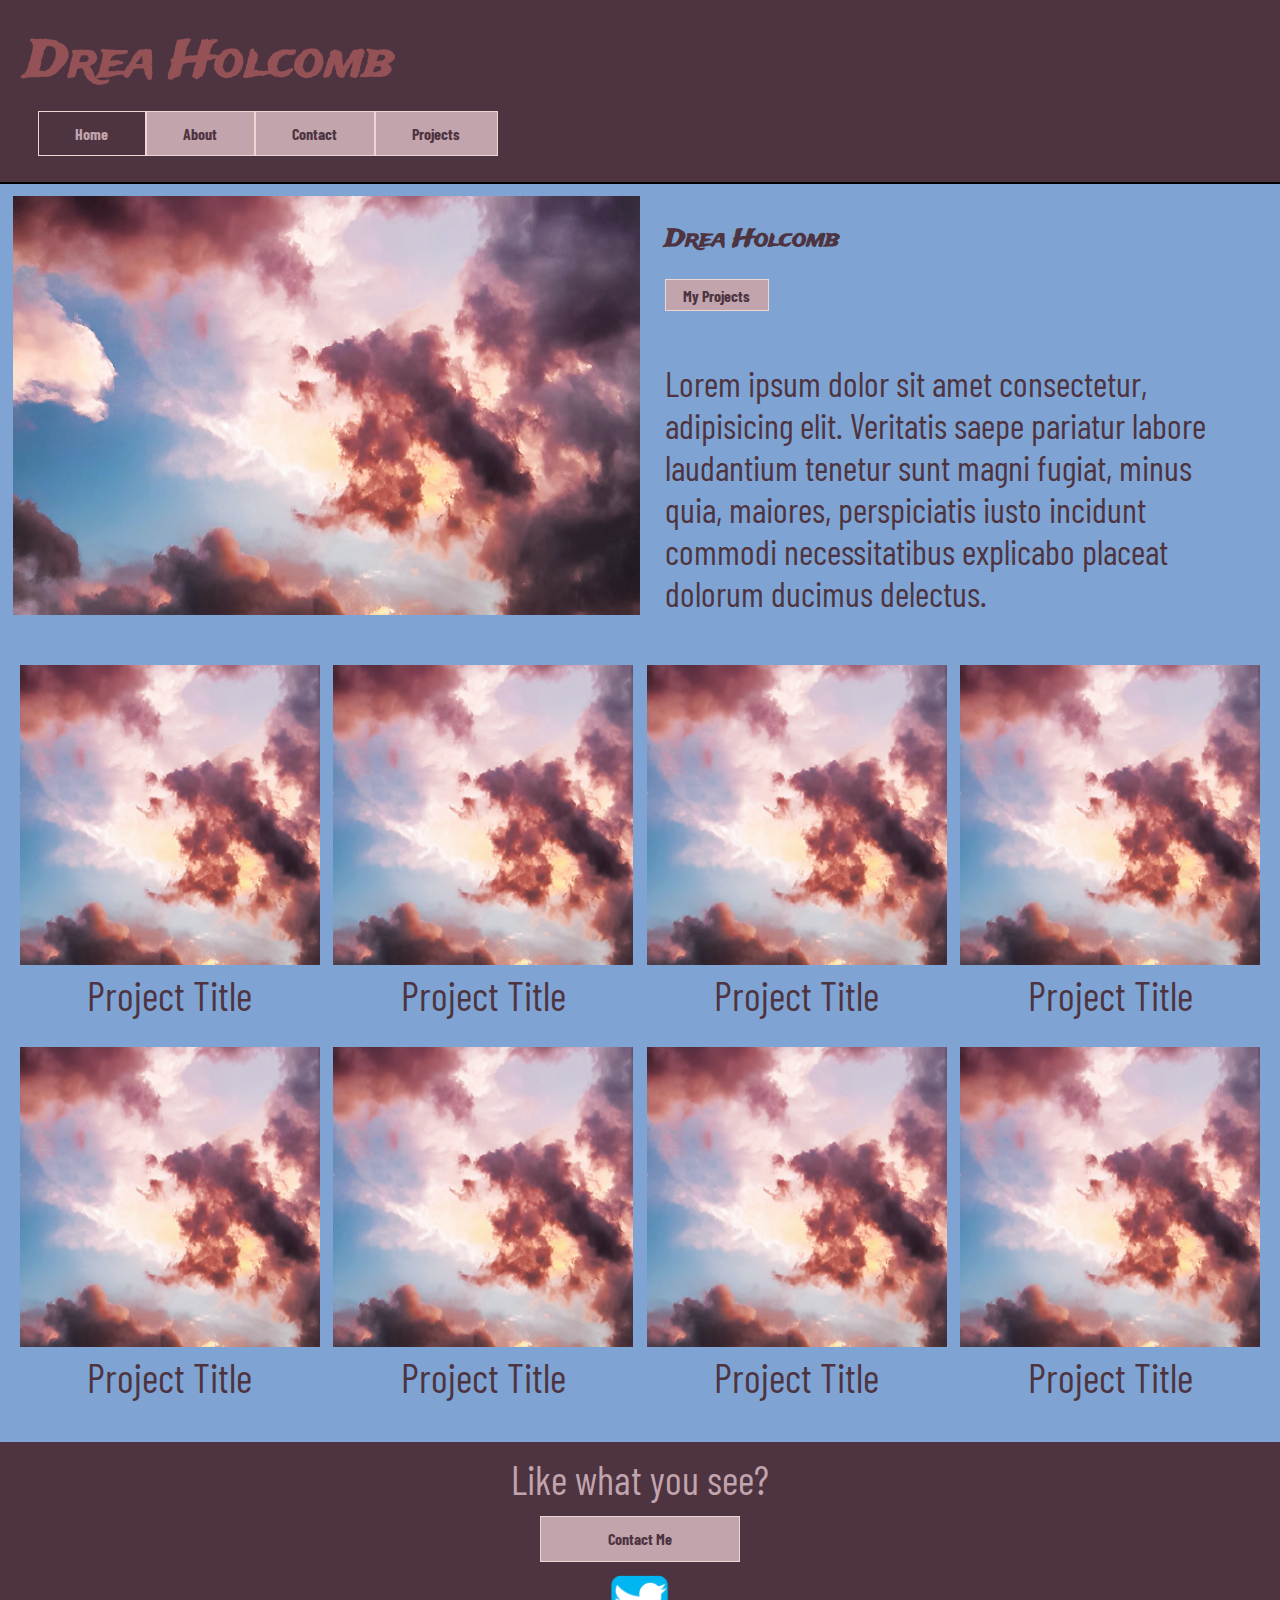
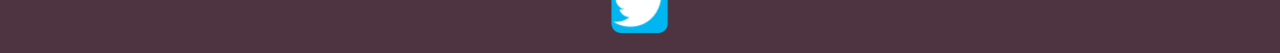
==== commit 57797718: "Merge pull request #2 from metempsychotic/andrea-holcomb-day2" ====
--- a/index.html
+++ b/index.html
@@ -9,6 +9,7 @@
 <body>
     <div class="container">
         <header>
+            <a href="#main-content" class="visually-hidden">click here to skip to main content</a>
             <div class="head-text">
                 <h1>Drea Holcomb</h1>
             </div>
@@ -19,11 +20,11 @@
                 <a href="projects.html" class="nav-button">Projects</a>
             </nav>
         </header>
-
+        <span id="main-content"></span>
         <section>
             <div class="info-container">
                 <div class="big-image">
-                    <img src="style/Resources/clouds 1.jpeg" alt="">
+                    <img src="style/Resources/clouds 1.jpeg" alt="artistic cloud photo">
                 </div>
                 <div class="info">
                     <h2>Drea Holcomb</h2>
@@ -36,53 +37,54 @@
         <section>
             <div class="projects-section">
                 <div class="project-box">
-                    <img src="style/Resources/clouds 1.jpeg" alt="">
+                    <img src="style/Resources/clouds 1.jpeg" alt="artistic cloud photo">
                     <p>Project Title</p>
                 </div>
 
                 <div class="project-box">
-                    <img src="style/Resources/clouds 1.jpeg" alt="">
+                    <img src="style/Resources/clouds 1.jpeg" alt="artistic cloud photo">
                     <p>Project Title</p>
                 </div>
 
                 <div class="project-box">
-                    <img src="style/Resources/clouds 1.jpeg" alt="">
+                    <img src="style/Resources/clouds 1.jpeg" alt="artistic cloud photo">
                     <p>Project Title</p>
                 </div>
 
                 <div class="project-box">
-                    <img src="style/Resources/clouds 1.jpeg" alt="">
+                    <img src="style/Resources/clouds 1.jpeg" alt="artistic cloud photo">
             
                     <p>Project Title</p>
                 </div>
 
                 <div class="project-box">
-                    <img src="style/Resources/clouds 1.jpeg" alt="">
+                    <img src="style/Resources/clouds 1.jpeg" alt="artistic cloud photo">
                     <p>Project Title</p>
                 </div>
 
                 <div class="project-box">
-                    <img src="style/Resources/clouds 1.jpeg" alt="">
+                    <img src="style/Resources/clouds 1.jpeg" alt="artistic cloud photo">
                     <p>Project Title</p>
                 </div>
 
                 <div class="project-box">
-                    <img src="style/Resources/clouds 1.jpeg" alt="">
+                    <img src="style/Resources/clouds 1.jpeg" alt="artistic cloud photo">
                     <p>Project Title</p>
                 </div>
 
                 <div class="project-box">
-                    <img src="style/Resources/clouds 1.jpeg" alt="">
+                    <img src="style/Resources/clouds 1.jpeg" alt="artistic cloud photo">
                     <p>Project Title</p>
                 </div>
             </div>
         </section>
+        
 
         <footer>
             <p>Like what you see?</p>
             <a href="contact.html" class="btn">Contact Me</a>
             <a href="https://twitter.com/" class="social">
-            <img src="style/Resources/twitter.png" alt="HTML tutorial">
+            <img src="style/Resources/twitter.png" alt="twitter logo">
               </a>
         </footer>
     </div>
--- a/style/index.css
+++ b/style/index.css
@@ -6,7 +6,6 @@
   margin:0;
   padding:0;
   max-width:100%;
-  
 }
 
 html{
@@ -16,8 +15,18 @@
 body{
   font-size: 1.6rem;
   font-family: 'Barlow Condensed', sans-serif;
-  background-color: #597496;
-  color:#4E3441;
+  background-color: #7fa4d3;
+  color:#4E3441;
+}
+
+.visually-hidden {
+  clip: rect(0 0 0 0);
+  clip-path: inset(50%);
+  height: 1px;
+  overflow: hidden;
+  position: absolute;
+  white-space: nowrap;
+  width: 1px;
 }
 
 h1{
@@ -43,6 +52,37 @@
   padding:1%;
 }
 
+.btn{
+  text-decoration:none;
+  padding:1% 3%;
+  font-weight:bold;
+  background-color:#C2A4AD;
+  color:#4E3441;
+  margin-top: 1%;
+  border: 1px solid #EED6D3;
+}
+
+a:hover{
+  background-color: #597496;
+  color: #C2A4AD;
+}
+
+.active-page{
+  color:#C2A4AD;
+  background-color:#4E3441;
+}
+
+p{
+  font-size: 4rem;
+}
+
+/* header section */
+
+nav{
+  display:flex;
+  margin-left: 1%;
+}
+
 nav a{
   text-decoration:none;
   padding:1% 3%;
@@ -53,37 +93,6 @@
   border: 1px solid #EED6D3;
 }
 
-.btn{
-  text-decoration:none;
-  padding:1% 3%;
-  font-weight:bold;
-  background-color:#C2A4AD;
-  color:#4E3441;
-  margin-top: 1%;
-  border: 1px solid #EED6D3;
-}
-
-a:hover{
-  background-color: #597496;
-  color: #C2A4AD;
-}
-
-.active-page{
-  color:#C2A4AD;
-  background-color:#4E3441;
-}
-
-p{
-  font-size: 4rem;
-}
-
-/* header section */
-
-nav{
-  display:flex;
-  margin-left: 1%;
-}
-
 /* info section */
 
 .info-container{
@@ -122,8 +131,8 @@
 }
 
 .project-box img{
-height: 450px;
-width: 450px;
+height: 45rem;
+width: 45rem;
 object-fit: cover;
 }
 
@@ -144,7 +153,7 @@
 }
 
 footer .btn{
-  width: 200px;
+  width: 20rem;
   margin: 1% auto;
 }
 
@@ -156,3 +165,115 @@
 background-color:#4E3441;
 }
 
+/* start media queries */
+
+/* begin styles for laptop width 1366×768 */
+@media(max-width: 1366px){
+  .info{
+    margin-top: 0%;
+  }
+  .info p{
+    font-size: 3.5rem;
+  }
+  .project-box img{
+    width: 30rem;
+    height: 30rem;
+  }
+}
+
+/* end styles for laptop and begin styles for 800px tablet width */
+@media(max-width:800px){
+  h1{
+    text-align: center;
+    font-size: 8rem;
+  }
+  nav{
+    width: 100%;
+    font-size: 3rem;
+    text-align: center;
+    justify-content: space-around;
+    margin:0 auto;
+  }
+  nav a{
+    width:25%;
+  }
+  .info-container{
+    flex-direction: column;
+  }
+  .info-container div{
+    width:100%;
+    justify-content: space-around;
+  }
+  .info{
+    text-align: center;
+    margin-top: 2%;
+  }
+
+  h2{
+    font-size: 4rem;
+  }
+  .btn{
+    font-size: 3rem;
+  }
+  .project-box{
+    width:50%;
+    font-size: 2rem;
+  }
+  .project-box img{
+    height: 35rem;
+    width: 35rem;
+    text-align:center;
+  }
+}
+
+/* end styles for tablet width and begin styles for 500px mobile width */
+@media(max-width:500px){
+  h1{
+    font-size: 5rem;
+  }
+  nav{
+    flex-direction: column;
+    align-items: center;
+  }
+  nav a{
+    width:40%;
+  }
+
+  .info p{
+    font-size: 3.5rem;
+    margin-top: 1.5%;
+  }
+  h2{
+    margin-bottom: 1%;
+  }
+  .project-box{
+    width:100%;
+    margin-top: 10%;
+  }
+  .project-box img{
+    width: 40rem;
+    height: 40rem;
+  }
+  footer img{
+    width:20%;
+    text-align: center;
+  }
+}
+
+/* end standard mobile styles and begin styles for iPhone: 360×640 */
+
+@media(max-width:360px){
+  .info p{
+    font-size: 2.5rem;
+  }
+  .project-box p{
+    font-size: 3rem;
+  }
+  .project-box img{
+    height: 30rem;
+    width: 30rem;
+  }
+  footer p{
+    font-size: 3rem;
+  }
+}